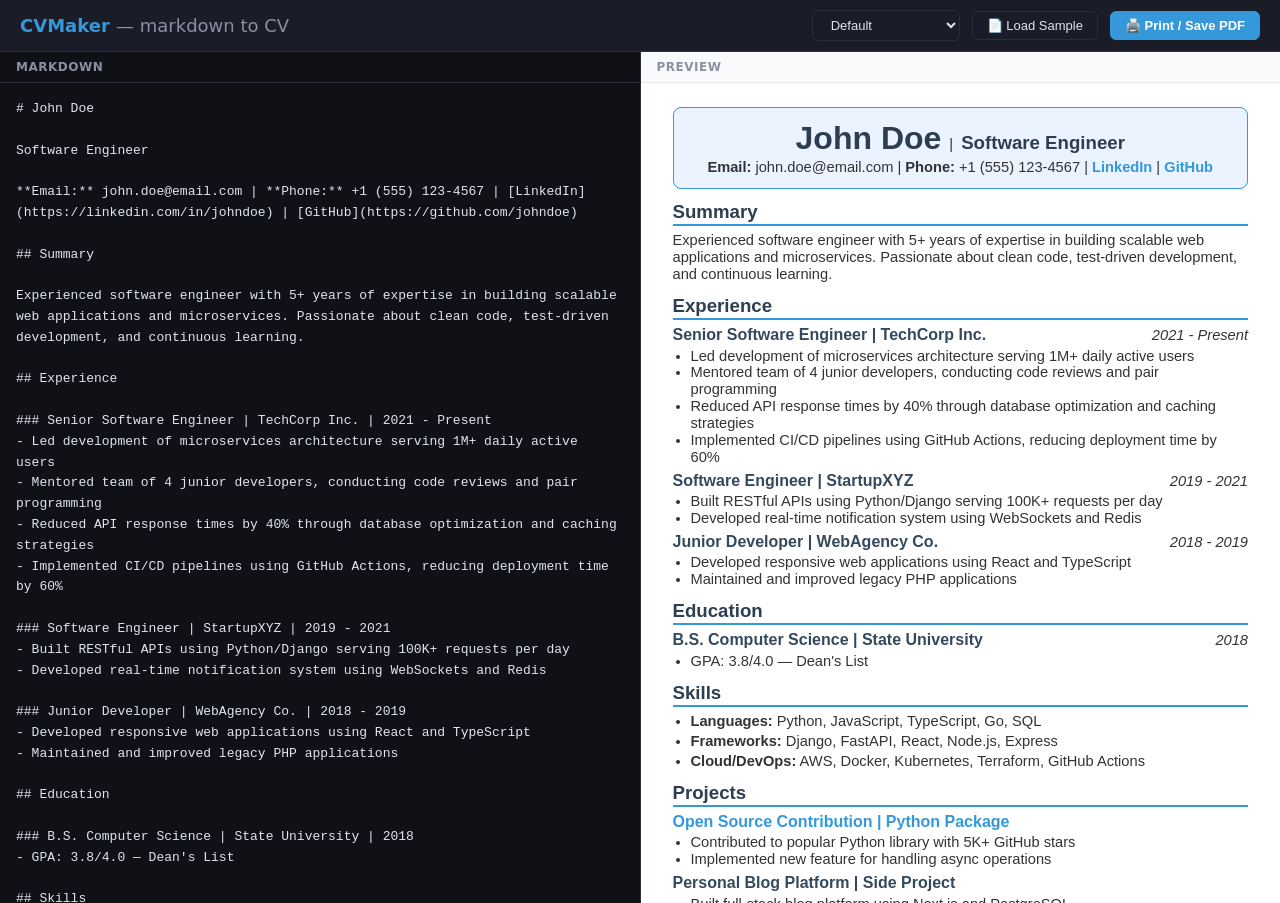
==== docs/index.html @ f8df21fb "gui, wui next" ====
<!DOCTYPE html>
<html lang="en">
<head>
<meta charset="UTF-8">
<meta name="viewport" content="width=device-width, initial-scale=1.0">
<title>CVMaker — Markdown to Professional CV</title>
<style>
/* ── Reset & base ─────────────────────────────────────────────────────── */
*,*::before,*::after{box-sizing:border-box;margin:0;padding:0}
:root{
  --bg:#0f1117;--surface:#1a1d27;--border:#2a2d3a;
  --text:#e1e4ed;--muted:#8b8fa3;
  --accent:#3498db;--accent-bg:rgba(52,152,219,.08);
  --preview-bg:#fff;
}
html,body{height:100%;font-family:system-ui,-apple-system,sans-serif;background:var(--bg);color:var(--text)}

/* ── Top bar ──────────────────────────────────────────────────────────── */
.topbar{
  display:flex;align-items:center;gap:12px;padding:10px 20px;
  background:var(--surface);border-bottom:1px solid var(--border);
  flex-shrink:0;
}
.topbar h1{font-size:18px;font-weight:700;color:var(--accent);margin-right:auto}
.topbar h1 span{color:var(--muted);font-weight:400}
.topbar select,.topbar button{
  padding:6px 14px;border-radius:6px;font-size:13px;cursor:pointer;
  border:1px solid var(--border);background:var(--surface);color:var(--text);
  transition:border-color .15s;
}
.topbar select:hover,.topbar button:hover{border-color:var(--accent)}
.topbar button.primary{background:var(--accent);color:#fff;border-color:var(--accent);font-weight:600}
.topbar button.primary:hover{background:#2980b9}

/* ── Layout ───────────────────────────────────────────────────────────── */
.app{display:flex;height:calc(100vh - 49px);overflow:hidden}
.editor-pane{
  flex:1;display:flex;flex-direction:column;
  border-right:1px solid var(--border);min-width:0;
}
.editor-pane label{
  padding:8px 16px;font-size:12px;font-weight:600;
  color:var(--muted);text-transform:uppercase;letter-spacing:.5px;
  border-bottom:1px solid var(--border);
}
.editor-pane textarea{
  flex:1;resize:none;border:none;outline:none;padding:16px;
  font-family:'JetBrains Mono','Fira Code','Cascadia Code',monospace;
  font-size:13px;line-height:1.6;tab-size:2;
  background:var(--bg);color:var(--text);
}
.preview-pane{
  flex:1;overflow-y:auto;background:var(--preview-bg);min-width:0;
}
.preview-pane label{
  display:block;padding:8px 16px;font-size:12px;font-weight:600;
  color:var(--muted);text-transform:uppercase;letter-spacing:.5px;
  border-bottom:1px solid #e5e7eb;background:#f9fafb;
}
#preview{padding:24px 32px}

/* ── Responsive ───────────────────────────────────────────────────────── */
@media(max-width:768px){
  .app{flex-direction:column}
  .editor-pane{border-right:none;border-bottom:1px solid var(--border);max-height:45vh}
  .preview-pane{flex:1}
}

/* ── Print ─────────────────────────────────────────────────────────────── */
@media print{
  .topbar,.editor-pane,.preview-pane>label{display:none!important}
  .app{display:block;height:auto}
  .preview-pane{overflow:visible}
  #preview{padding:0}
}
</style>
</head>
<body>

<div class="topbar">
  <h1>CVMaker <span>— markdown to CV</span></h1>
  <select id="template" title="Template">
    <option value="default">Default</option>
    <option value="compact">Compact</option>
    <option value="compact-narrow">Compact Narrow</option>
  </select>
  <button onclick="loadSample()">📄 Load Sample</button>
  <button class="primary" onclick="printCV()">🖨️ Print / Save PDF</button>
</div>

<div class="app">
  <div class="editor-pane">
    <label>Markdown</label>
    <textarea id="input" spellcheck="false" placeholder="Paste or type your CV in markdown…"></textarea>
  </div>
  <div class="preview-pane">
    <label>Preview</label>
    <div id="preview"></div>
  </div>
</div>

<script>
/* ═══════════════════════════════════════════════════════════════════════
   Templates
   ═══════════════════════════════════════════════════════════════════════ */
const TEMPLATES = {
  default: {
    fonts:{name:"Calibri",heading1_size:24,heading2_size:14,heading3_size:12,body_size:11,title_size:14},
    colors:{heading:"#2c3e50",subheading:"#34495e",body:"#333333",accent:"#3498db"},
    spacing:{section_before:12,section_after:6,line_spacing:1.15},
    header:{background:"#eaf3ff",border_color:"#3498db",border_width:1,padding:12,radius:8,gap:12},
    margins:{top:.75,bottom:.75,left:.75,right:.75}
  },
  compact: {
    fonts:{name:"Calibri",heading1_size:18,heading2_size:11,heading3_size:10,body_size:9,title_size:11},
    colors:{heading:"#2c3e50",subheading:"#34495e",body:"#333333",accent:"#3498db"},
    spacing:{section_before:6,section_after:3,line_spacing:1.0},
    header:{background:"#eaf3ff",border_color:"#3498db",border_width:1,padding:8,radius:6,gap:8},
    margins:{top:.5,bottom:.5,left:.5,right:.5}
  },
  "compact-narrow": {
    fonts:{name:"Calibri",heading1_size:18,heading2_size:14,heading3_size:12,body_size:11,title_size:18},
    colors:{heading:"#2c3e50",subheading:"#34495e",body:"#333333",accent:"#3498db"},
    spacing:{section_before:6,section_after:6,line_spacing:1.25},
    header:{background:"#eaf3ff",border_color:"#3498db",border_width:2,padding:6,radius:2,gap:6},
    margins:{top:.18,bottom:.18,left:.3,right:.3}
  }
};

/* ═══════════════════════════════════════════════════════════════════════
   Markdown Parser (mirrors Python cvmaker.parser)
   ═══════════════════════════════════════════════════════════════════════ */
const DATE_RE = /^\s*(?:(?:(?:jan|feb|mar|apr|may|jun|jul|aug|sep|oct|nov|dec)\w*\.?\s+)?\d{4}(?:\s*[-–—]\s*(?:present|current|(?:(?:jan|feb|mar|apr|may|jun|jul|aug|sep|oct|nov|dec)\w*\.?\s+)?\d{4}|\d{1,2}\/\d{4}))?|\d{1,2}\/\d{4}(?:\s*[-–—]\s*(?:present|current|\d{1,2}\/\d{4}|\d{4}))?)\s*$/i;

function isDate(t){return DATE_RE.test(t)}

function splitDate(text){
  const parts=text.split("|").map(p=>p.trim());
  if(parts.length>=2 && isDate(parts[parts.length-1])){
    const date=parts.pop();
    return [parts.join(" | "),date];
  }
  return [text,null];
}

function parseInline(text){
  const runs=[];
  const re=/\[([^\]]+)\]\(([^)]+)\)|\*\*\*(.+?)\*\*\*|\*\*(.+?)\*\*|\*(.+?)\*|([^[*]+)/g;
  let m;
  while((m=re.exec(text))!==null){
    if(m[1]!=null) runs.push({text:m[1],bold:false,italic:false,url:m[2]});
    else if(m[3]) runs.push({text:m[3],bold:true,italic:true,url:null});
    else if(m[4]) runs.push({text:m[4],bold:true,italic:false,url:null});
    else if(m[5]) runs.push({text:m[5],bold:false,italic:true,url:null});
    else if(m[6]) runs.push({text:m[6],bold:false,italic:false,url:null});
  }
  return runs.filter(r=>r.text)||[{text,bold:false,italic:false,url:null}];
}

function parseMarkdown(text){
  const cv={name:"",subtitle:"",contact:null,sections:[]};
  const lines=text.trim().split("\n");
  let curSec=null,curSub=null,headerLines=[],headerDone=false;

  for(const raw of lines){
    const s=raw.trim();
    if(!s) continue;

    // display hint
    const hm=s.match(/^<!--\s*(\w+)\s*-->$/);
    if(hm && curSec){curSec.display=hm[1];continue}

    // H1
    if(s.startsWith("# ")&&!s.startsWith("## ")){cv.name=s.slice(2).trim();continue}

    // H2
    if(s.startsWith("## ")&&!s.startsWith("### ")){
      if(!headerDone){processHeader(cv,headerLines);headerDone=true}
      if(curSub&&curSec){curSec.content.push(curSub);curSub=null}
      if(curSec) cv.sections.push(curSec);
      curSec={title:s.slice(3).trim(),display:"default",content:[]};
      continue;
    }

    // H3
    if(s.startsWith("### ")){
      if(curSub&&curSec) curSec.content.push(curSub);
      let rawTitle=s.slice(4).trim();
      let url=null;
      const lm=rawTitle.match(/^\[([^\]]+)\]\(([^)]+)\)(.*)/);
      if(lm){rawTitle=lm[1]+lm[3];url=lm[2]}
      const [title,date]=splitDate(rawTitle);
      curSub={type:"subsection",title,date,url,content:[]};
      continue;
    }

    // Header lines
    if(!headerDone&&cv.name){headerLines.push(s);continue}

    // List
    if(s.startsWith("- ")||s.startsWith("* ")){
      const [body,date]=splitDate(s.slice(2));
      const item={type:"list",runs:parseInline(body),date};
      if(curSub) curSub.content.push(item);
      else if(curSec) curSec.content.push(item);
      continue;
    }

    // Paragraph
    const [body,date]=splitDate(s);
    const para={type:"paragraph",runs:parseInline(body),date};
    if(curSub) curSub.content.push(para);
    else if(curSec) curSec.content.push(para);
  }

  if(!headerDone) processHeader(cv,headerLines);
  if(curSub&&curSec) curSec.content.push(curSub);
  if(curSec) cv.sections.push(curSec);
  return cv;
}

function processHeader(cv,lines){
  if(!lines.length) return;
  if(lines.length===1){
    if(lines[0].includes("|")) cv.contact={runs:parseInline(lines[0])};
    else cv.subtitle=lines[0];
  } else {
    cv.subtitle=lines[0];
    cv.contact={runs:parseInline(lines[1])};
  }
}

/* ═══════════════════════════════════════════════════════════════════════
   HTML Renderer (mirrors Python cvmaker.pdf_generator)
   ═══════════════════════════════════════════════════════════════════════ */
function esc(t){return t.replace(/&/g,"&amp;").replace(/</g,"&lt;").replace(/>/g,"&gt;")}

function runsToHTML(runs){
  return runs.map(r=>{
    let t=esc(r.text);
    if(r.url) t=`<a href="${esc(r.url)}" target="_blank">${t}</a>`;
    if(r.bold&&r.italic) t=`<strong><em>${t}</em></strong>`;
    else if(r.bold) t=`<strong>${t}</strong>`;
    else if(r.italic) t=`<em>${t}</em>`;
    return t;
  }).join("");
}

function renderCV(cv,tpl){
  const c=tpl.colors,f=tpl.fonts,s=tpl.spacing,h=tpl.header||{};
  const tsz=f.title_size||f.heading2_size;

  const css=`
    .cv-root{font-family:${f.name},Arial,sans-serif;font-size:${f.body_size}pt;color:${c.body};line-height:${s.line_spacing}}
    .cv-root a{color:${c.accent};text-decoration:none;font-weight:700}
    .cv-root .header{border:${h.border_width||1}px solid ${h.border_color||c.accent};background:${h.background||'rgba(52,152,219,.08)'};padding:${h.padding||s.section_after}px;margin-bottom:${h.gap||s.section_after*2}px;text-align:center;border-radius:${h.radius||8}px}
    .cv-root .name-line{display:flex;justify-content:center;align-items:baseline;flex-wrap:wrap;gap:8px;margin:0 0 ${Math.floor(s.section_after/3)}px 0}
    .cv-root .name-text{font-size:${f.heading1_size}pt;color:${c.heading};font-weight:700}
    .cv-root .name-title{font-size:${tsz}pt;color:${c.heading};font-weight:600}
    .cv-root .name-sep{color:${c.body};font-weight:500}
    .cv-root h1{font-size:${f.heading1_size}pt;color:${c.heading};margin:0 0 ${Math.floor(s.section_after/3)}px 0;font-weight:bold}
    .cv-root .contact{margin-top:2px;font-size:${f.body_size}pt}
    .cv-root h2{font-size:${f.heading2_size}pt;color:${c.heading};margin:${s.section_before}px 0 ${s.section_after}px 0;font-weight:bold;border-bottom:2px solid ${c.accent};padding-bottom:2px}
    .cv-root .entry{margin:${Math.floor(s.section_after/2)}px 0 ${s.section_after}px 0}
    .cv-root .entry-header,.cv-root .line-flex{display:flex;justify-content:space-between;gap:12px;align-items:baseline;margin-bottom:${Math.floor(s.section_after/3)}px}
    .cv-root .entry-title{font-size:${f.heading3_size}pt;color:${c.subheading};font-weight:bold;flex:1 1 auto}
    .cv-root .date{font-size:${f.body_size}pt;color:${c.body};white-space:nowrap;font-style:italic}
    .cv-root .chips{list-style:none;padding:0;margin:${Math.floor(s.section_after/2)}px 0;display:flex;flex-wrap:wrap;gap:6px 10px}
    .cv-root .chip{display:inline-block;padding:4px 10px;border-radius:12px;border:1px solid ${c.accent};background:${c.accent}1a;color:${c.heading};font-weight:600;white-space:nowrap}
    .cv-root .chip .date{margin-left:6px}
    .cv-root .flex-text{flex:1 1 auto}
    .cv-root p{margin:${Math.floor(s.section_after/3)}px 0}
    .cv-root ul{margin:${Math.floor(s.section_after/2)}px 0;padding-left:18px}
    .cv-root li{margin:0;list-style-position:outside}
  `;

  let o=`<style>${css}</style><div class="cv-root">`;

  // Header
  if(cv.name){
    o+='<div class="header">';
    if(cv.subtitle){
      o+=`<div class="name-line"><span class="name-text">${esc(cv.name)}</span><span class="name-sep">|</span><span class="name-title">${esc(cv.subtitle)}</span></div>`;
    } else {
      o+=`<h1>${esc(cv.name)}</h1>`;
    }
    if(cv.contact) o+=`<div class="contact">${runsToHTML(cv.contact.runs)}</div>`;
    o+='</div>';
  }

  // Sections
  for(const sec of cv.sections){
    o+=`<h2>${esc(sec.title)}</h2>`;
    if(sec.display==="chips") o+=renderChips(sec);
    else o+=renderDefault(sec);
  }
  o+='</div>';
  return o;
}

function renderDefault(sec){
  let o="";
  for(const item of sec.content){
    if(item.type==="subsection") o+=renderSubsection(item);
    else if(item.type==="paragraph") o+=renderPara(item);
    else if(item.type==="list") o+=renderItem(item,true);
  }
  return o;
}

function renderChips(sec){
  let chips=[],o="";
  for(const item of sec.content){
    if(item.type==="list"){
      const body=runsToHTML(item.runs);
      const d=item.date?` <span class="date">${esc(item.date)}</span>`:"";
      chips.push(`<li class="chip">${body}${d}</li>`);
    } else {
      if(chips.length){o+=`<ul class="chips">${chips.join("")}</ul>`;chips=[]}
      if(item.type==="subsection") o+=renderSubsection(item);
      else if(item.type==="paragraph") o+=renderPara(item);
    }
  }
  if(chips.length) o+=`<ul class="chips">${chips.join("")}</ul>`;
  return o;
}

function renderSubsection(sub){
  let o='<div class="entry"><div class="entry-header">';
  const titleHtml=sub.url?`<a href="${esc(sub.url)}" target="_blank">${esc(sub.title)}</a>`:esc(sub.title);
  o+=`<div class="entry-title">${titleHtml}</div>`;
  if(sub.date) o+=`<div class="date">${esc(sub.date)}</div>`;
  o+="</div>";
  let buf=[];
  for(const item of sub.content){
    if(item.type==="list") buf.push(renderItem(item,false));
    else{
      if(buf.length){o+=`<ul>${buf.join("")}</ul>`;buf=[]}
      if(item.type==="paragraph") o+=renderPara(item);
    }
  }
  if(buf.length) o+=`<ul>${buf.join("")}</ul>`;
  o+="</div>";
  return o;
}

function renderPara(p){
  if(p.date) return `<p class="line-flex"><span class="flex-text">${runsToHTML(p.runs)}</span><span class="date">${esc(p.date)}</span></p>`;
  return `<p>${runsToHTML(p.runs)}</p>`;
}

function renderItem(item,wrap){
  let inner;
  if(item.date) inner=`<li class="line-flex"><span class="flex-text">${runsToHTML(item.runs)}</span><span class="date">${esc(item.date)}</span></li>`;
  else inner=`<li>${runsToHTML(item.runs)}</li>`;
  return wrap?`<ul>${inner}</ul>`:inner;
}

/* ═══════════════════════════════════════════════════════════════════════
   App logic
   ═══════════════════════════════════════════════════════════════════════ */
const SAMPLE = `# John Doe

Software Engineer

**Email:** john.doe@email.com | **Phone:** +1 (555) 123-4567 | [LinkedIn](https://linkedin.com/in/johndoe) | [GitHub](https://github.com/johndoe)

## Summary

Experienced software engineer with 5+ years of expertise in building scalable web applications and microservices. Passionate about clean code, test-driven development, and continuous learning.

## Experience

### Senior Software Engineer | TechCorp Inc. | 2021 - Present
- Led development of microservices architecture serving 1M+ daily active users
- Mentored team of 4 junior developers, conducting code reviews and pair programming
- Reduced API response times by 40% through database optimization and caching strategies
- Implemented CI/CD pipelines using GitHub Actions, reducing deployment time by 60%

### Software Engineer | StartupXYZ | 2019 - 2021
- Built RESTful APIs using Python/Django serving 100K+ requests per day
- Developed real-time notification system using WebSockets and Redis

### Junior Developer | WebAgency Co. | 2018 - 2019
- Developed responsive web applications using React and TypeScript
- Maintained and improved legacy PHP applications

## Education

### B.S. Computer Science | State University | 2018
- GPA: 3.8/4.0 — Dean's List

## Skills

- **Languages:** Python, JavaScript, TypeScript, Go, SQL
- **Frameworks:** Django, FastAPI, React, Node.js, Express
- **Cloud/DevOps:** AWS, Docker, Kubernetes, Terraform, GitHub Actions

## Projects

### [Open Source Contribution](https://github.com/johndoe/project) | Python Package
- Contributed to popular Python library with 5K+ GitHub stars
- Implemented new feature for handling async operations

### Personal Blog Platform | Side Project
- Built full-stack blog platform using Next.js and PostgreSQL

## Certifications
<!-- chips -->
- AWS Certified Solutions Architect - Associate | 2023
- Kubernetes Administrator (CKA) | 2022
`;

const input=document.getElementById("input");
const preview=document.getElementById("preview");
const templateSelect=document.getElementById("template");

let debounceTimer;
function update(){
  clearTimeout(debounceTimer);
  debounceTimer=setTimeout(()=>{
    const tpl=TEMPLATES[templateSelect.value]||TEMPLATES.default;
    const cv=parseMarkdown(input.value);
    preview.innerHTML=renderCV(cv,tpl);
  },150);
}

input.addEventListener("input",update);
templateSelect.addEventListener("change",update);

function loadSample(){input.value=SAMPLE;update()}
function printCV(){window.print()}

// Init
loadSample();
</script>
</body>
</html>
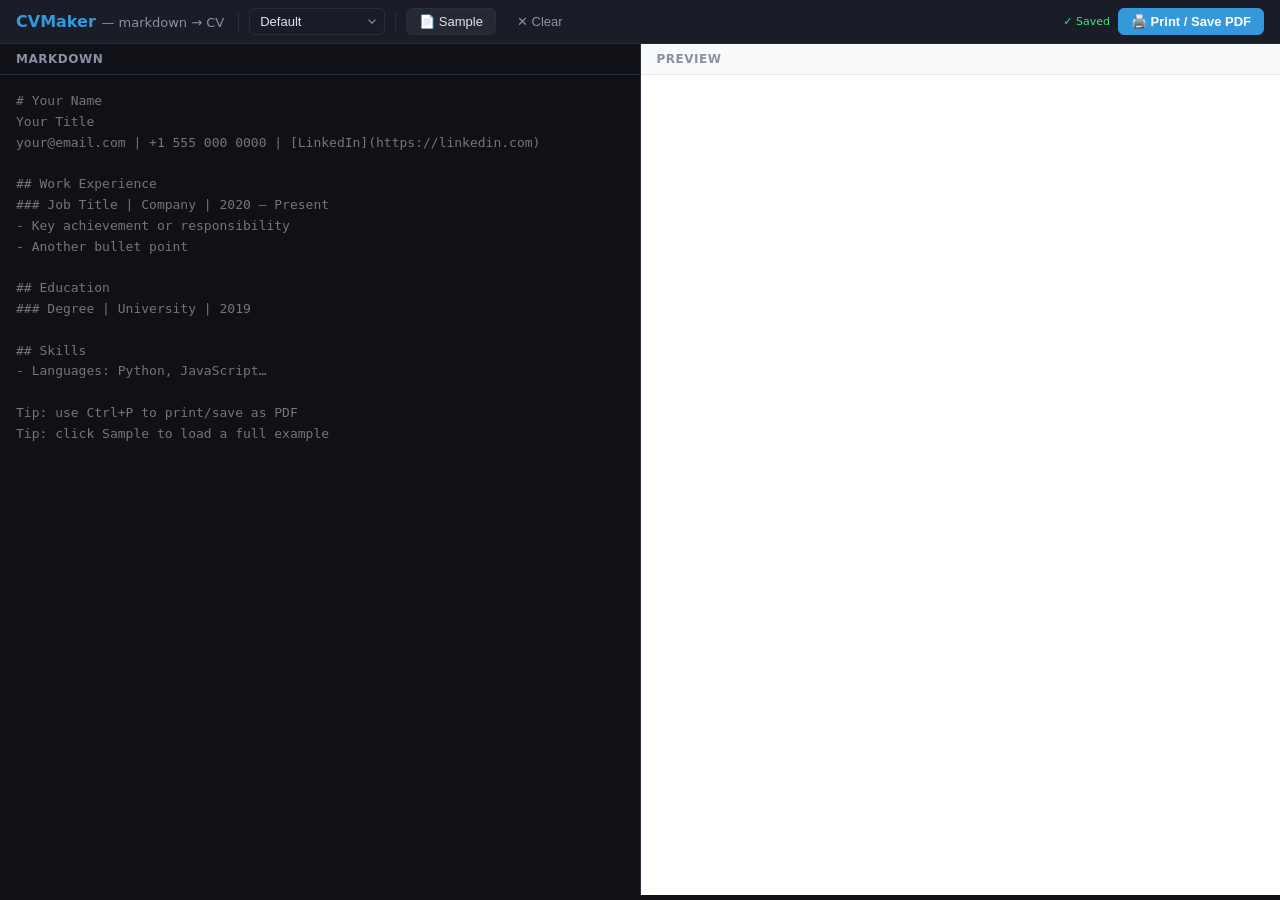
==== commit 6b7da505: "pages" ====
--- a/docs/index.html
+++ b/docs/index.html
@@ -17,20 +17,36 @@
 
 /* ── Top bar ──────────────────────────────────────────────────────────── */
 .topbar{
-  display:flex;align-items:center;gap:12px;padding:10px 20px;
+  display:flex;align-items:center;gap:8px;padding:8px 16px;
   background:var(--surface);border-bottom:1px solid var(--border);
-  flex-shrink:0;
-}
-.topbar h1{font-size:18px;font-weight:700;color:var(--accent);margin-right:auto}
-.topbar h1 span{color:var(--muted);font-weight:400}
-.topbar select,.topbar button{
-  padding:6px 14px;border-radius:6px;font-size:13px;cursor:pointer;
+  flex-shrink:0;user-select:none;
+}
+.topbar-brand{font-size:16px;font-weight:700;color:var(--accent);margin-right:4px;white-space:nowrap}
+.topbar-brand span{color:var(--muted);font-weight:400;font-size:13px}
+.topbar-sep{width:1px;height:20px;background:var(--border);flex-shrink:0;margin:0 2px}
+.topbar-spacer{flex:1}
+.topbar-status{font-size:11px;color:#4ade80;opacity:0;transition:opacity .3s;white-space:nowrap}
+.topbar-status.show{opacity:1}
+.topbar select{
+  padding:5px 26px 5px 10px;border-radius:6px;font-size:13px;cursor:pointer;
   border:1px solid var(--border);background:var(--surface);color:var(--text);
+  appearance:none;
+  background-image:url("data:image/svg+xml,%3Csvg xmlns='http://www.w3.org/2000/svg' viewBox='0 0 10 6'%3E%3Cpath d='M1 1l4 4 4-4' stroke='%238b8fa3' stroke-width='1.3' fill='none' stroke-linecap='round'/%3E%3C/svg%3E");
+  background-repeat:no-repeat;background-position:right 8px center;background-size:8px;
   transition:border-color .15s;
 }
-.topbar select:hover,.topbar button:hover{border-color:var(--accent)}
+.topbar select:focus{outline:none;border-color:var(--accent)}
+.topbar button{
+  display:inline-flex;align-items:center;gap:5px;
+  padding:5px 12px;border-radius:6px;font-size:13px;font-weight:500;cursor:pointer;
+  border:1px solid var(--border);background:rgba(255,255,255,0.05);color:var(--text);
+  transition:border-color .15s,background .15s;white-space:nowrap;
+}
+.topbar button:hover{border-color:var(--accent);background:rgba(52,152,219,.10)}
 .topbar button.primary{background:var(--accent);color:#fff;border-color:var(--accent);font-weight:600}
-.topbar button.primary:hover{background:#2980b9}
+.topbar button.primary:hover{background:#2980b9;border-color:#2980b9}
+.topbar button.ghost{background:transparent;border-color:transparent;color:var(--muted)}
+.topbar button.ghost:hover{border-color:var(--border);color:var(--text);background:rgba(255,255,255,0.05)}
 
 /* ── Layout ───────────────────────────────────────────────────────────── */
 .app{display:flex;height:calc(100vh - 49px);overflow:hidden}
@@ -78,20 +94,40 @@
 <body>
 
 <div class="topbar">
-  <h1>CVMaker <span>— markdown to CV</span></h1>
+  <span class="topbar-brand">CVMaker <span>— markdown → CV</span></span>
+  <div class="topbar-sep"></div>
   <select id="template" title="Template">
     <option value="default">Default</option>
     <option value="compact">Compact</option>
     <option value="compact-narrow">Compact Narrow</option>
   </select>
-  <button onclick="loadSample()">📄 Load Sample</button>
-  <button class="primary" onclick="printCV()">🖨️ Print / Save PDF</button>
+  <div class="topbar-sep"></div>
+  <button onclick="loadSample()" title="Load example CV to get started">📄 Sample</button>
+  <button class="ghost" onclick="clearEditor()" title="Clear editor">✕ Clear</button>
+  <div class="topbar-spacer"></div>
+  <span class="topbar-status" id="saveStatus">✓ Saved</span>
+  <button class="primary" onclick="printCV()" title="Print or save as PDF (Ctrl+P)">🖨️ Print / Save PDF</button>
 </div>
 
 <div class="app">
   <div class="editor-pane">
     <label>Markdown</label>
-    <textarea id="input" spellcheck="false" placeholder="Paste or type your CV in markdown…"></textarea>
+    <textarea id="input" spellcheck="false" placeholder="# Your Name
+Your Title
+your@email.com | +1 555 000 0000 | [LinkedIn](https://linkedin.com)
+
+## Work Experience
+### Job Title | Company | 2020 – Present
+- Key achievement or responsibility
+- Another bullet point
+
+## Education
+### Degree | University | 2019
+
+## Skills
+- Languages: Python, JavaScript…
+
+Tip: use Ctrl+P to print/save as PDF&#10;Tip: click Sample to load a full example"></textarea>
   </div>
   <div class="preview-pane">
     <label>Preview</label>
@@ -415,6 +451,23 @@
 const preview=document.getElementById("preview");
 const templateSelect=document.getElementById("template");
 
+const STORAGE_KEY='cvmaker_docs_v1';
+
+function saveToStorage(){
+  try{
+    localStorage.setItem(STORAGE_KEY,input.value);
+    const s=document.getElementById('saveStatus');
+    if(s){s.classList.add('show');clearTimeout(s._t);s._t=setTimeout(()=>s.classList.remove('show'),2000);}
+  }catch(e){}
+}
+
+function clearEditor(){
+  if(input.value&&!confirm('Clear the editor? Your work will be lost.'))return;
+  input.value='';
+  localStorage.removeItem(STORAGE_KEY);
+  update();
+}
+
 let debounceTimer;
 function update(){
   clearTimeout(debounceTimer);
@@ -422,6 +475,7 @@
     const tpl=TEMPLATES[templateSelect.value]||TEMPLATES.default;
     const cv=parseMarkdown(input.value);
     preview.innerHTML=renderCV(cv,tpl);
+    saveToStorage();
   },150);
 }
 
@@ -431,8 +485,16 @@
 function loadSample(){input.value=SAMPLE;update()}
 function printCV(){window.print()}
 
-// Init
-loadSample();
+document.addEventListener('keydown',e=>{
+  if((e.ctrlKey||e.metaKey)&&e.key==='p'){e.preventDefault();printCV();}
+});
+
+// Init — restore saved session or start blank
+(function(){
+  const saved=localStorage.getItem(STORAGE_KEY);
+  if(saved&&saved.trim()){input.value=saved;update();}
+  else{update();} // start with empty/placeholder
+})();
 </script>
 </body>
 </html>
